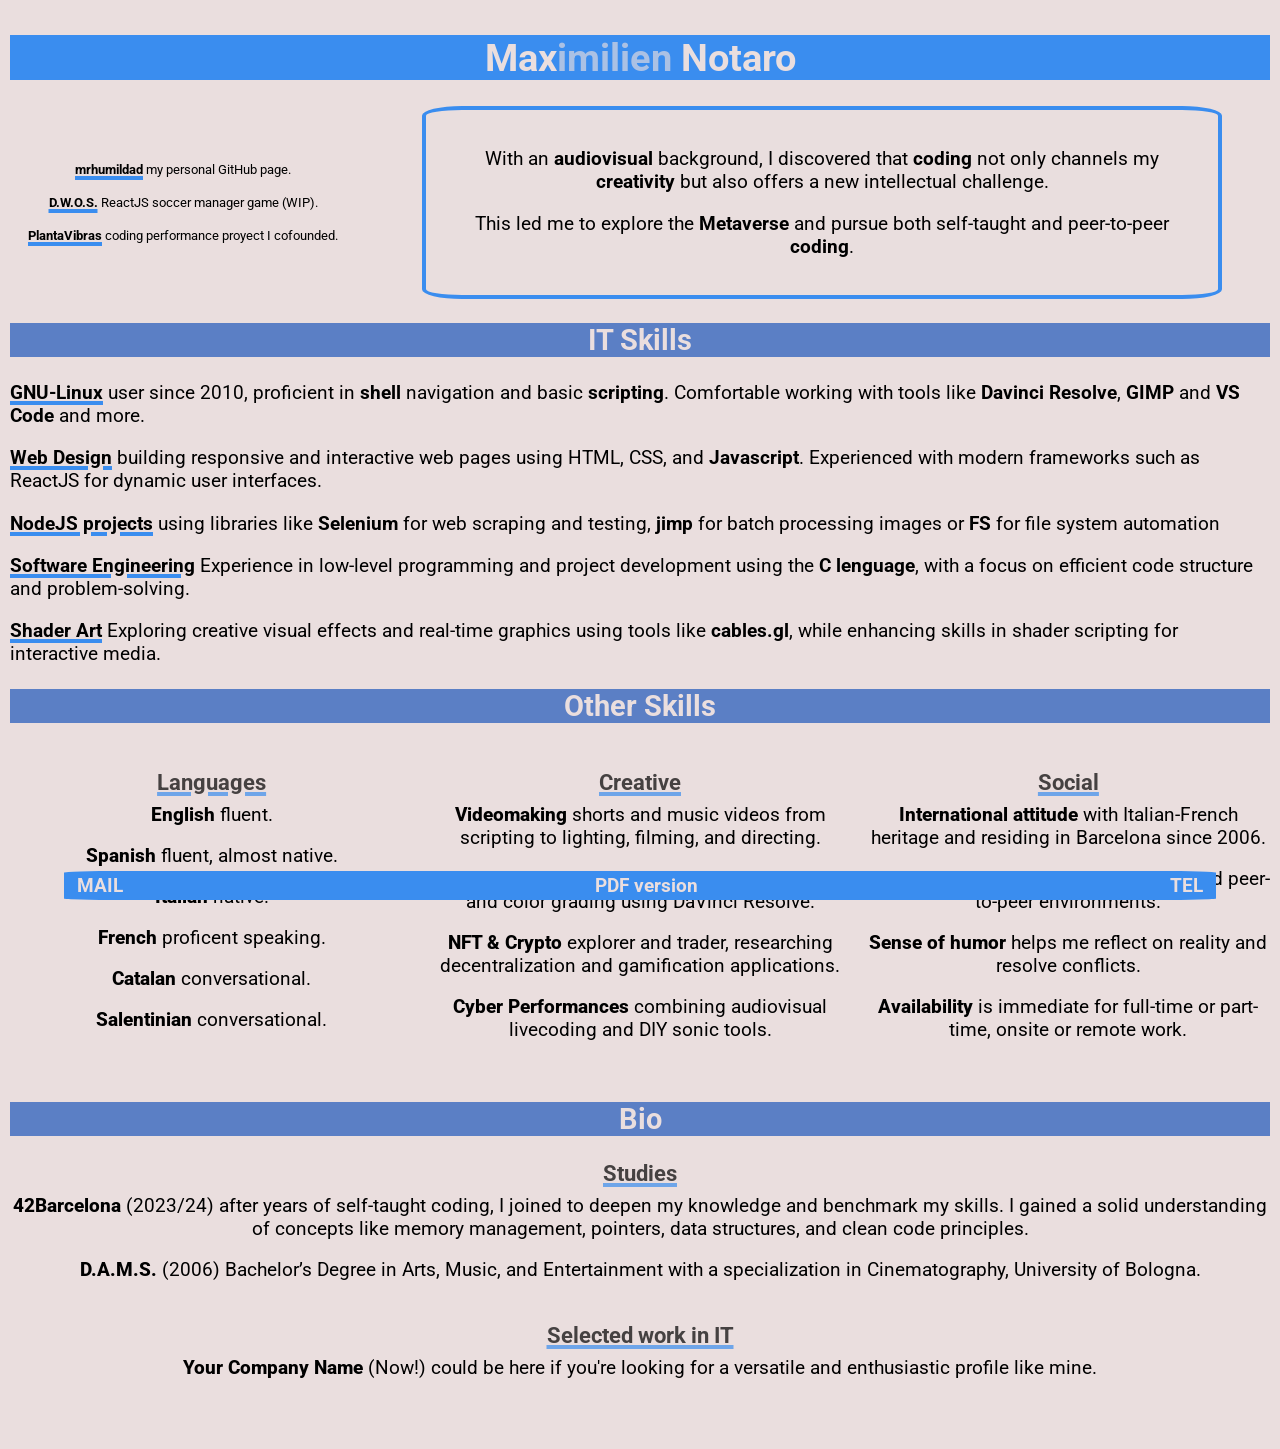
==== index.html @ 287575a3 "correcting errors" ====
<!DOCTYPE html>
<html lang="en">
<head>
    <meta charset="UTF-8">
    <meta http-equiv="X-UA-Compatible" content="IE=edge">
    <meta name="viewport" content="width=device-width, initial-scale=1.0">
    <meta name="author" content="mrhumildad">
    <meta http-equiv='cache-control' content='no-cache'> 
    <meta http-equiv='expires' content='0'> 
    <meta http-equiv='pragma' content='no-cache'>
    <link rel="preconnect" href="https://fonts.googleapis.com">
    <link rel="preconnect" href="https://fonts.gstatic.com" crossorigin>
    <link rel="stylesheet" href="styles.css">
    <!-- print style overrides -->
    <link rel="stylesheet" media="print" href="print.css" />
    <link href="https://fonts.googleapis.com/css2?family=Roboto:ital,wght@0,400;0,900;1,400&display=swap" rel="stylesheet">
    <title>Max Notaro's CV</title>
</head>
<body>
  <div id="header">
    <h1>Max<span id="imilien">imilien</span> Notaro</h1>
  </div>
  <div id="presentation">
		<div id="links">
        <div><a class="noprint skill-title" href="https://github.com/mrHumildad">mrhumildad</a><span class="print">https://github.com/mrHumildad</span><span> my personal GitHub page.</span></div>
        <div><a class="noprint skill-title" href="https://lalluvia.com/max/">D.W.O.S.</a><span class="print">https://lalluvia.com/max/</span><span> ReactJS soccer manager game (WIP).</span></div>
        <div><a class="noprint skill-title" href="https://www.plantavibras.com/">PlantaVibras</a><span class="print">https://www.plantavibras.com/</span> coding performance proyect I cofounded.</div>
		</div>
		<div id="presText">
			<p>With an <b>audiovisual</b> background, I discovered that <b>coding</b> not only channels my <b>creativity</b> but also offers a new intellectual challenge.</p>
			<p>This led me to explore the <b>Metaverse</b> and pursue both self-taught and peer-to-peer <b>coding</b>.</p>
		</div>
  </div>
  <h2>IT Skills</h2>

  <div id="tech-skills">
		<p class="skill-parr">
			<span class="skill-title"><b>GNU-Linux</b></span>
			<span class="skill-text"> user since 2010, proficient in <span class="accent">shell</span> navigation and basic <span class="accent">scripting</span>. Comfortable working with tools like <span class="accent">Davinci Resolve</span>, <span class="accent">GIMP</span> and <span class="accent">VS Code</span> and more.</span>
		</p>
		<p class="skill-parr">
			<span class="skill-title"><b>Web Design</b></span>
			<span class="skill-text"> building responsive and interactive web pages using HTML, CSS, and <span class="accent">Javascript</span>. Experienced with modern frameworks such as ReactJS for dynamic user interfaces.</span>
		</p>
		<p class="skill-parr">
			<span class="skill-title"><b>NodeJS projects</b></span>
			<span class="skill-text"> using libraries like <span class="accent">Selenium</span> for web scraping and testing, <span class="accent">jimp</span> for batch processing images or <span class="accent">FS</span> for file system automation</span>
		</p>
		<p class="skill-parr">
			<span class="skill-title"><b>Software Engineering</b></span>
			<span class="skill-text">Experience in low-level programming and project development using the <span class="accent">C lenguage</span>, with a focus on efficient code structure and problem-solving.</span>
		</p>
		<p class="skill-parr">
			<span class="skill-title"><b>Shader Art</b></span>
			<span class="skill-text">Exploring creative visual effects and real-time graphics using tools like <span class="accent">cables.gl</span>, while enhancing skills in shader scripting for interactive media.</span>
		</p>
  </div>
  <h2>Other Skills</h2>
  <div id="skills" class="flex">
    <div id="lang" class="flChild3">
      <h3>Languages</h3>
      <ul>
        <li><span class="other-skill-title">English</span> fluent.</li>
        <li><span class="other-skill-title">Spanish</span> fluent, almost native.</li>
        <li><span class="other-skill-title">Italian</span> native.</li>
        <li><span class="other-skill-title">French</span> proficent speaking.</li>
        <li><span class="other-skill-title">Catalan</span> conversational.</li>
        <li><span class="other-skill-title">Salentinian</span> conversational.</li>
      </ul>
    </div>
		<div id="creative" class="flChild3">
			<h3>Creative</h3>
			<ul>
				<li><span class="other-skill-title">Videomaking</span> shorts and music videos from scripting to lighting, filming, and directing.</li>
				<li><span class="other-skill-title">Video Post Production</span> editing, special effects, and color grading using DaVinci Resolve.</li>
				<li><span class="other-skill-title">NFT & Crypto</span> explorer and trader, researching decentralization and gamification applications.</li>
				<li><span class="other-skill-title">Cyber Performances</span> combining audiovisual livecoding and DIY sonic tools.</li>
			</ul>
		</div>
    <div id="social" class="flChild3">
    	<h3>Social</h3>
    	<ul>
				<li><span class="other-skill-title">International attitude</span> with Italian-French heritage and residing in Barcelona since 2006.</li>
				<li><span class="other-skill-title">Passionate learner</span> in both self-taught and peer-to-peer environments.</li>
				<li><span class="other-skill-title">Sense of humor</span> helps me reflect on reality and resolve conflicts.</li>
				<li><span class="other-skill-title">Availability</span> is immediate for full-time or part-time, onsite or remote work.</li>
			</ul>
    </div>   
  </div>
  <h2>Bio</h2>
  <div id="bio" >
    <div class="study">
      <h3>Studies</h3>
			<ul>
				<li><span class="other-skill-title">42Barcelona</span> (2023/24) after years of self-taught coding, I joined to deepen my knowledge and benchmark my skills. I gained a solid understanding of concepts like memory management, pointers, data structures, and clean code principles.</li>
				<li><span class="other-skill-title">D.A.M.S.</span> (2006) Bachelor’s Degree in Arts, Music, and Entertainment with a specialization in Cinematography, University of Bologna.</li>
			</ul>
    </div>
    <div class="work">
      <h3>Selected work in IT</h3>
      <ul>
				<li><span class="other-skill-title">Your Company Name</span> (Now!) could be here if you're looking for a versatile and enthusiastic profile like mine.</li>
			</ul>
    </div>
  </div>
  <br>
  <footer>
      <a href="mailto:nghizzah@gmail.com" id="mail">MAIL</a>
      <a id="pdf" href="#" onclick="window.print();return false;">PDF version</a>
      <a href="tel:+34667895921" id="tel">TEL</a>
  </footer>
  <script src="easterEggs.js"></script>   
</body>
</html>
---- styles.css ----
:root {
    --light: #87CEFA;
    --dark: #5B7FC5;
    --life: #3A8DEF;
    --white:#eadede;
    --grey: #eadedea3;
}
.print {
    display: none;
}
.accent {
    font-weight: 700;
}
body {  
    font-family: 'Roboto', sans-serif;
    margin: 0;
    padding: 10px;
    text-decoration: none;
    background-color: var(--white);
    text-align: center;
    margin-block-start: 0;
    margin-block-end: 0;
}
a {
    text-decoration: none;
    color: inherit;
}
a:hover {
    color: var(--life);
    transform: scale(110%);
}
ul {
    padding-inline-start: 0;
}
li {
    padding-bottom: 18px;
    list-style-type: none;
}
h1 {
    color: var(--white);
    background-color: var(--life);
    margin-top: 2%;
}
h2 {
    color: var(--white);
    background-color: var(--dark);
}
h3 {
    margin-bottom: 8px;
    text-decoration: underline;
    text-decoration-color: var(--life);
    text-decoration-thickness: 4px;
    opacity: 70%;
}
ul {
    margin-top: 5px;  
}
#imilien {
    color: var(--grey);
}
#presentation {
    margin: auto;
    
}
#links {
    display: flex;
    flex-direction: column;
    gap: 18px;
    padding : 18px;
    max-width: 30%;
    height: 100%;
    margin: auto;
    align-items: center;
    justify-content: center;
    align-content: center;
    font-size: 70%;
}

#tech-skills {
    text-align: left;
}

.other-skill-title {
    font-weight: 800;
}

.skill-title {
    text-decoration: underline;
    text-decoration-color: var(--life);
    text-decoration-thickness: 4px;
    font-weight: 700;
}
#presText {
    background-color: var(--grey);
    border: 4px solid var(--life);
    border-radius: 5%;
    padding : 18px;
    max-width: 60%;
    margin: auto;
}

#skills {
    margin: 0;
}
#mail, #tel, #pdf{
    color: var(--white);
    font-weight: bold;
    padding: 3px 13px 3px 13px;
}
footer {
    width: 90%;
    background-color: var(--life);
    bottom: 0;
    left: 50%;
    position: fixed;
    display: flex;
    justify-content: space-between;
    transform: translate(-50%, -0%);
    border-radius: 5%; 
}


@media only screen and (min-width: 700px) {
    body {
        font-size: 120%;
    }
    .flex {
        display: flex;
        justify-content: space-between;
    }
    .flChild3 {
        width: 32%;
    }
    #presentation {
        display: flex;
        align-items: center;
        gap: 18px;
    }
    #links {
        margin: 0;
    }
}
---- print.css ----
:root {
    --white : #ffffff;
}
.noprint {
    display: none;
}
.print {
    display: inline;
}
@page { size: auto;  margin: 5mm; }
body {
    font-size: 92%;
    border: 0;
    }
.flex {
        display: flex;
        justify-content: space-between;
    }
    .flChild3 {
        width: 32%;
    }
    #portrait {
        margin: auto;
}
h1, h2 {
    margin-top: 0.2%;
    margin-bottom: 0.2%;
    background-color: var(--white);
    color: var(--dark);
}
footer {
    display: none;
}
li {
    padding-bottom: 5px;
}
#presText {
    border: 0;
}
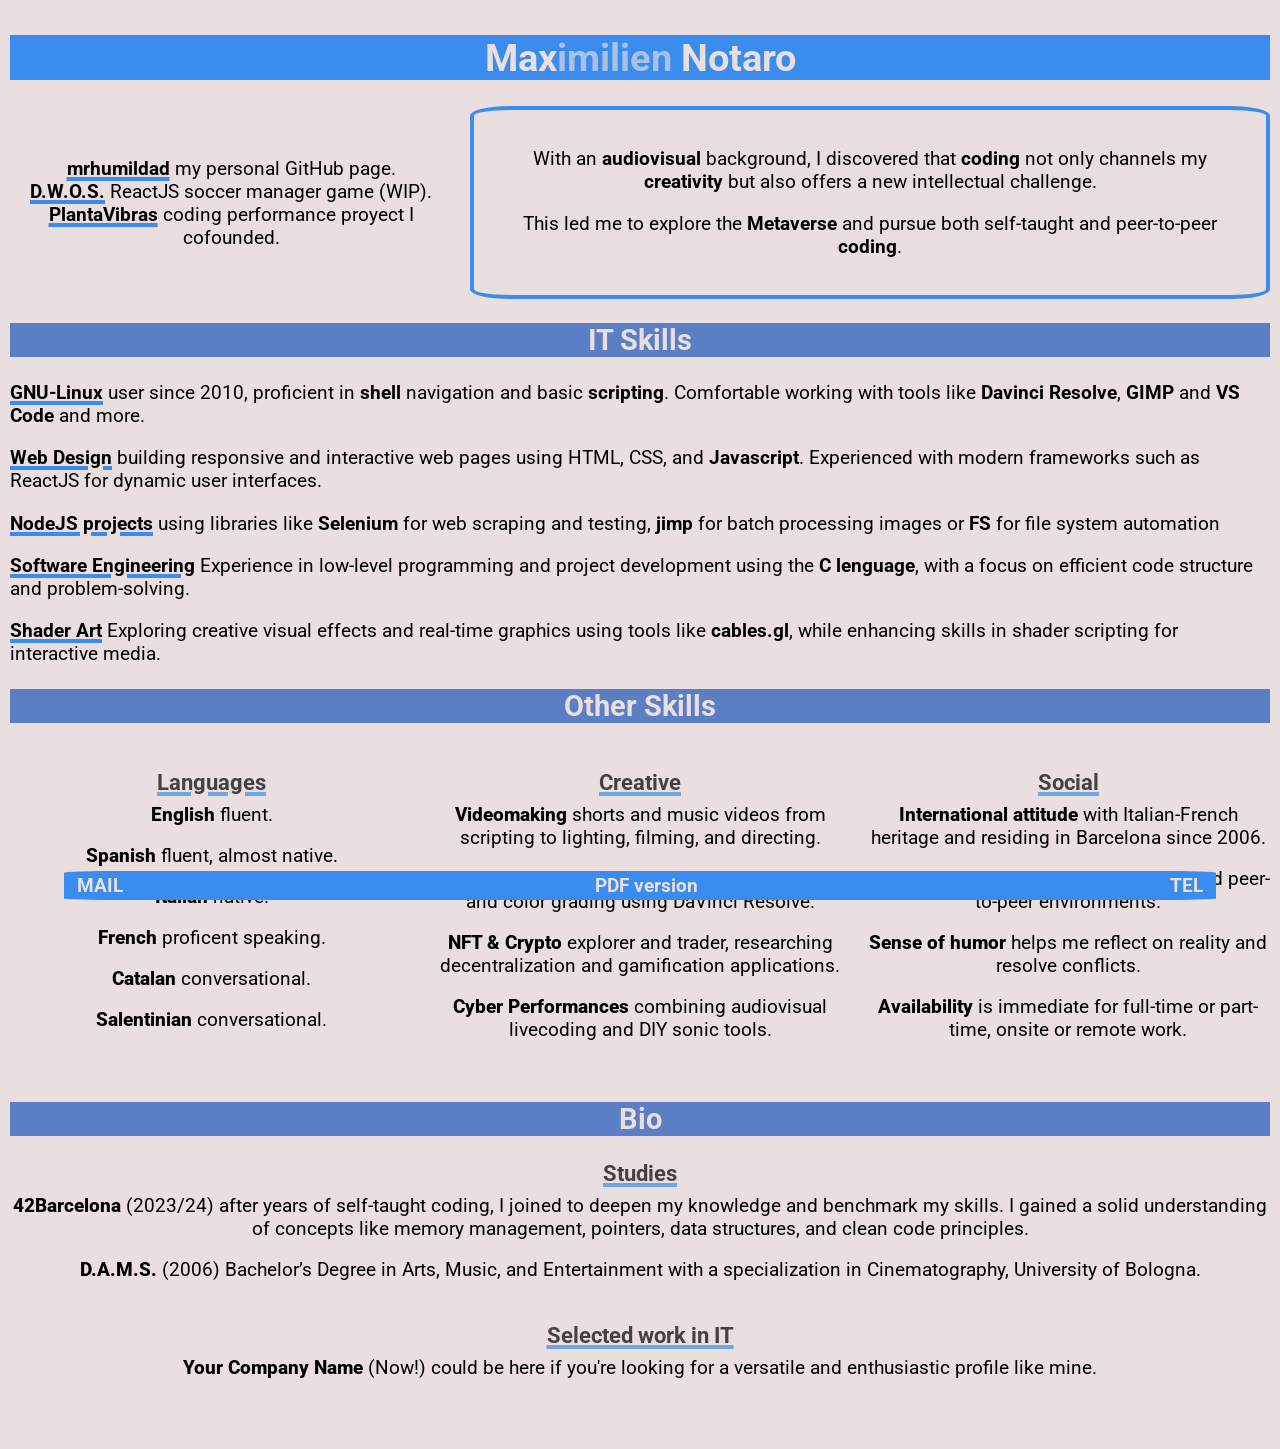
==== commit 597ac951: "added caesar.html" ====
--- a/index.html
+++ b/index.html
@@ -21,10 +21,10 @@
     <h1>Max<span id="imilien">imilien</span> Notaro</h1>
   </div>
   <div id="presentation">
-		<div id="links">
-        <div><a class="noprint skill-title" href="https://github.com/mrHumildad">mrhumildad</a><span class="print">https://github.com/mrHumildad</span><span> my personal GitHub page.</span></div>
-        <div><a class="noprint skill-title" href="https://lalluvia.com/max/">D.W.O.S.</a><span class="print">https://lalluvia.com/max/</span><span> ReactJS soccer manager game (WIP).</span></div>
-        <div><a class="noprint skill-title" href="https://www.plantavibras.com/">PlantaVibras</a><span class="print">https://www.plantavibras.com/</span> coding performance proyect I cofounded.</div>
+		<div id="links noprint">
+        <div><a class="noprint skill-title" href="https://github.com/mrHumildad">mrhumildad</a><span class="print">https://github.com/mrHumildad</span><span class='noprint'> my personal GitHub page.</span></div>
+        <div><a class="noprint skill-title" href="https://lalluvia.com/max/">D.W.O.S.</a><span class="print">https://lalluvia.com/max/</span><span class='noprint' > ReactJS soccer manager game (WIP).</span></div>
+        <div><a class="noprint skill-title" href="https://www.plantavibras.com/">PlantaVibras</a><span class="print">https://www.plantavibras.com/</span class='noprint' > coding performance proyect I cofounded.</div>
 		</div>
 		<div id="presText">
 			<p>With an <b>audiovisual</b> background, I discovered that <b>coding</b> not only channels my <b>creativity</b> but also offers a new intellectual challenge.</p>
@@ -99,7 +99,7 @@
     <div class="work">
       <h3>Selected work in IT</h3>
       <ul>
-				<li><span class="other-skill-title">Your Company Name</span> (Now!) could be here if you're looking for a versatile and enthusiastic profile like mine.</li>
+				<li><span id='your-company' class="other-skill-title">Your Company Name</span> (Now!) could be here if you're looking for a versatile and enthusiastic profile like mine.</li>
 			</ul>
     </div>
   </div>
--- a/styles.css
+++ b/styles.css
@@ -135,7 +135,7 @@
         display: flex;
         align-items: center;
         gap: 18px;
-    }
+     }
     #links {
         margin: 0;
     }
--- a/print.css
+++ b/print.css
@@ -7,9 +7,10 @@
 .print {
     display: inline;
 }
+
 @page { size: auto;  margin: 5mm; }
 body {
-    font-size: 92%;
+    font-size: 12px;
     border: 0;
     }
 .flex {
@@ -28,7 +29,12 @@
     background-color: var(--white);
     color: var(--dark);
 }
-footer {
+#presentation {
+    display: flex;
+    align-items: center;
+    gap: 18px;
+}
+footer, #links{
     display: none;
 }
 li {
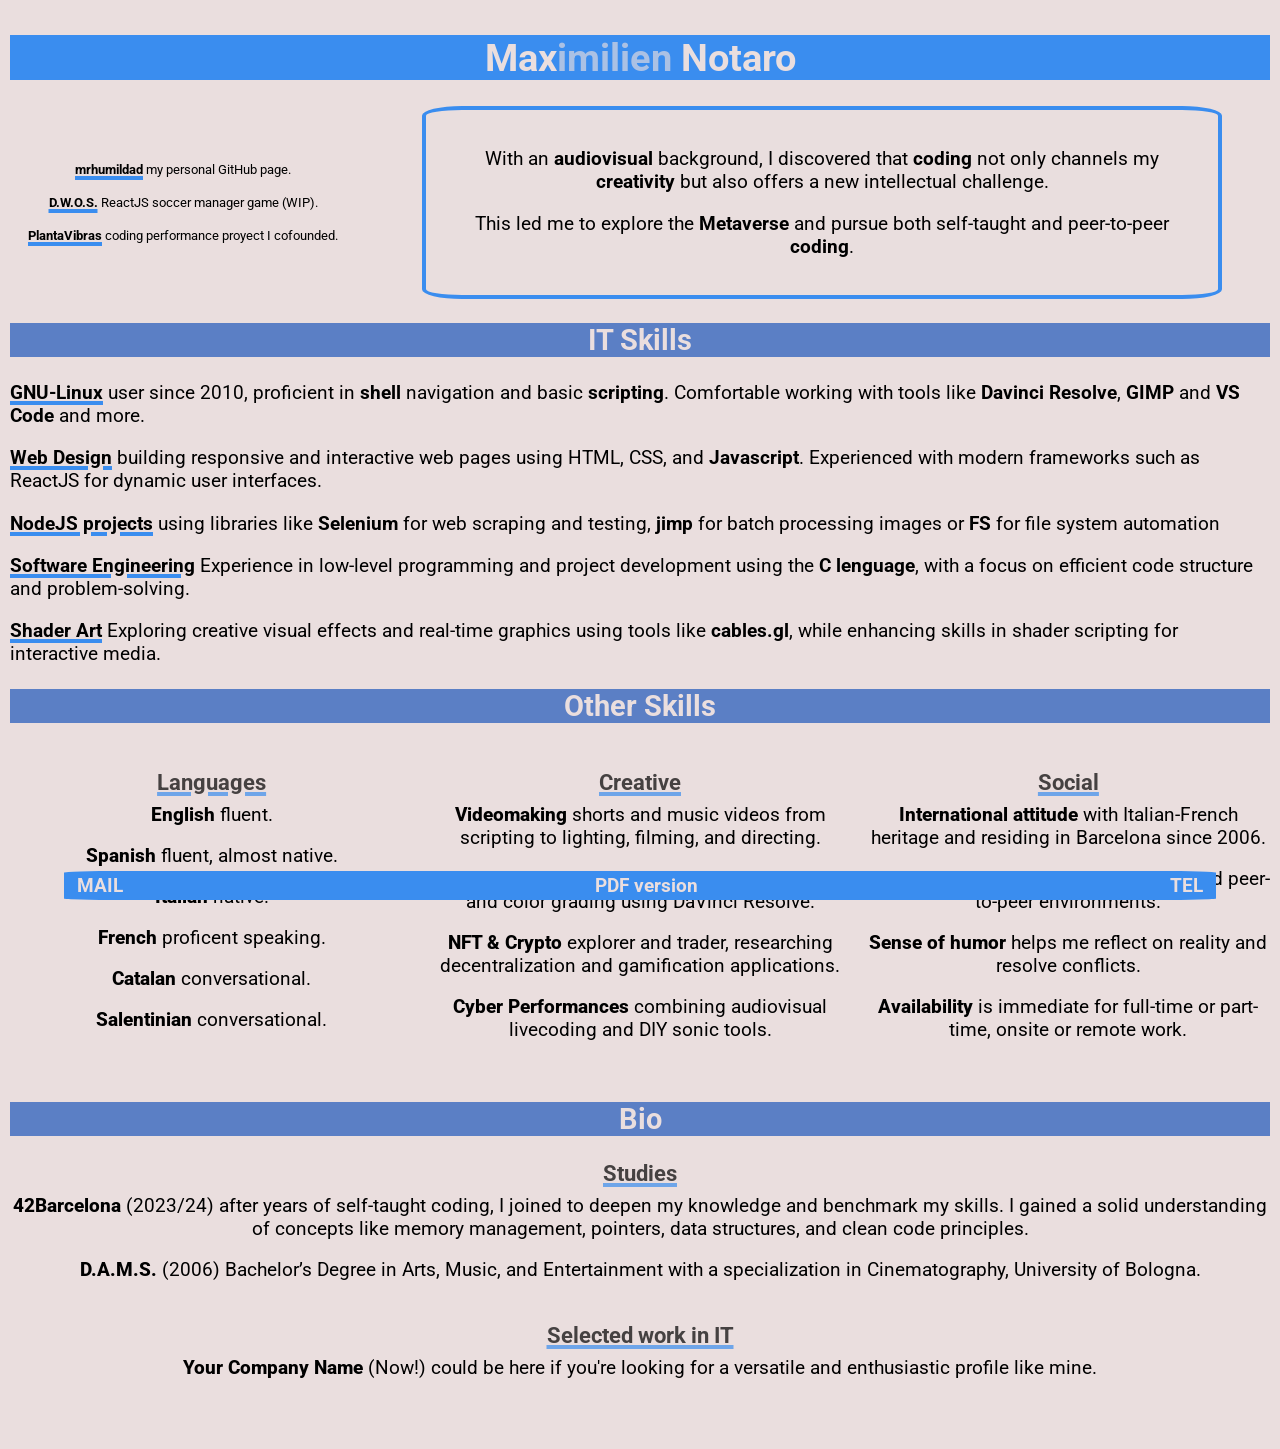
==== commit 76d572d7: "pulishind pdf version" ====
--- a/index.html
+++ b/index.html
@@ -21,10 +21,21 @@
     <h1>Max<span id="imilien">imilien</span> Notaro</h1>
   </div>
   <div id="presentation">
-		<div id="links noprint">
-        <div><a class="noprint skill-title" href="https://github.com/mrHumildad">mrhumildad</a><span class="print">https://github.com/mrHumildad</span><span class='noprint'> my personal GitHub page.</span></div>
-        <div><a class="noprint skill-title" href="https://lalluvia.com/max/">D.W.O.S.</a><span class="print">https://lalluvia.com/max/</span><span class='noprint' > ReactJS soccer manager game (WIP).</span></div>
-        <div><a class="noprint skill-title" href="https://www.plantavibras.com/">PlantaVibras</a><span class="print">https://www.plantavibras.com/</span class='noprint' > coding performance proyect I cofounded.</div>
+		<div id="links" class="">
+        <div>
+					<a class="noprint skill-title" href="https://github.com/mrHumildad">mrhumildad</a>
+					<span class="print skill-title">https://github.com/mrHumildad   </span>
+					<span > my personal GitHub page.</span>
+				</div>
+        <div>
+					<a class="noprint skill-title" href="https://lalluvia.com/max/">D.W.O.S.</a>
+					<span class="print skill-title">https://lalluvia.com/max/   </span>
+					<span > ReactJS soccer manager game (WIP).</span></div>
+        <div>
+					<a class="noprint skill-title" href="https://www.plantavibras.com/">PlantaVibras</a>
+					<span class="print skill-title">https://www.plantavibras.com/   </span>
+					<span >coding performance proyect I cofounded.</span>
+				</div>
 		</div>
 		<div id="presText">
 			<p>With an <b>audiovisual</b> background, I discovered that <b>coding</b> not only channels my <b>creativity</b> but also offers a new intellectual challenge.</p>
--- a/styles.css
+++ b/styles.css
@@ -60,14 +60,16 @@
 }
 #presentation {
     margin: auto;
-    
+    display: flex;
+    flex-direction: column-reverse; 
 }
 #links {
     display: flex;
     flex-direction: column;
     gap: 18px;
     padding : 18px;
-    max-width: 30%;
+
+    max-width: 60%;
     height: 100%;
     margin: auto;
     align-items: center;
@@ -132,11 +134,13 @@
         width: 32%;
     }
     #presentation {
-        display: flex;
+        flex-direction: row;
         align-items: center;
         gap: 18px;
      }
     #links {
         margin: 0;
+        max-width: 60%;
+        padding: 18px;
     }
 }
--- a/print.css
+++ b/print.css
@@ -20,9 +20,7 @@
     .flChild3 {
         width: 32%;
     }
-    #portrait {
-        margin: auto;
-}
+    
 h1, h2 {
     margin-top: 0.2%;
     margin-bottom: 0.2%;
@@ -31,10 +29,11 @@
 }
 #presentation {
     display: flex;
+    flex-direction: column;
     align-items: center;
     gap: 18px;
 }
-footer, #links{
+footer{
     display: none;
 }
 li {
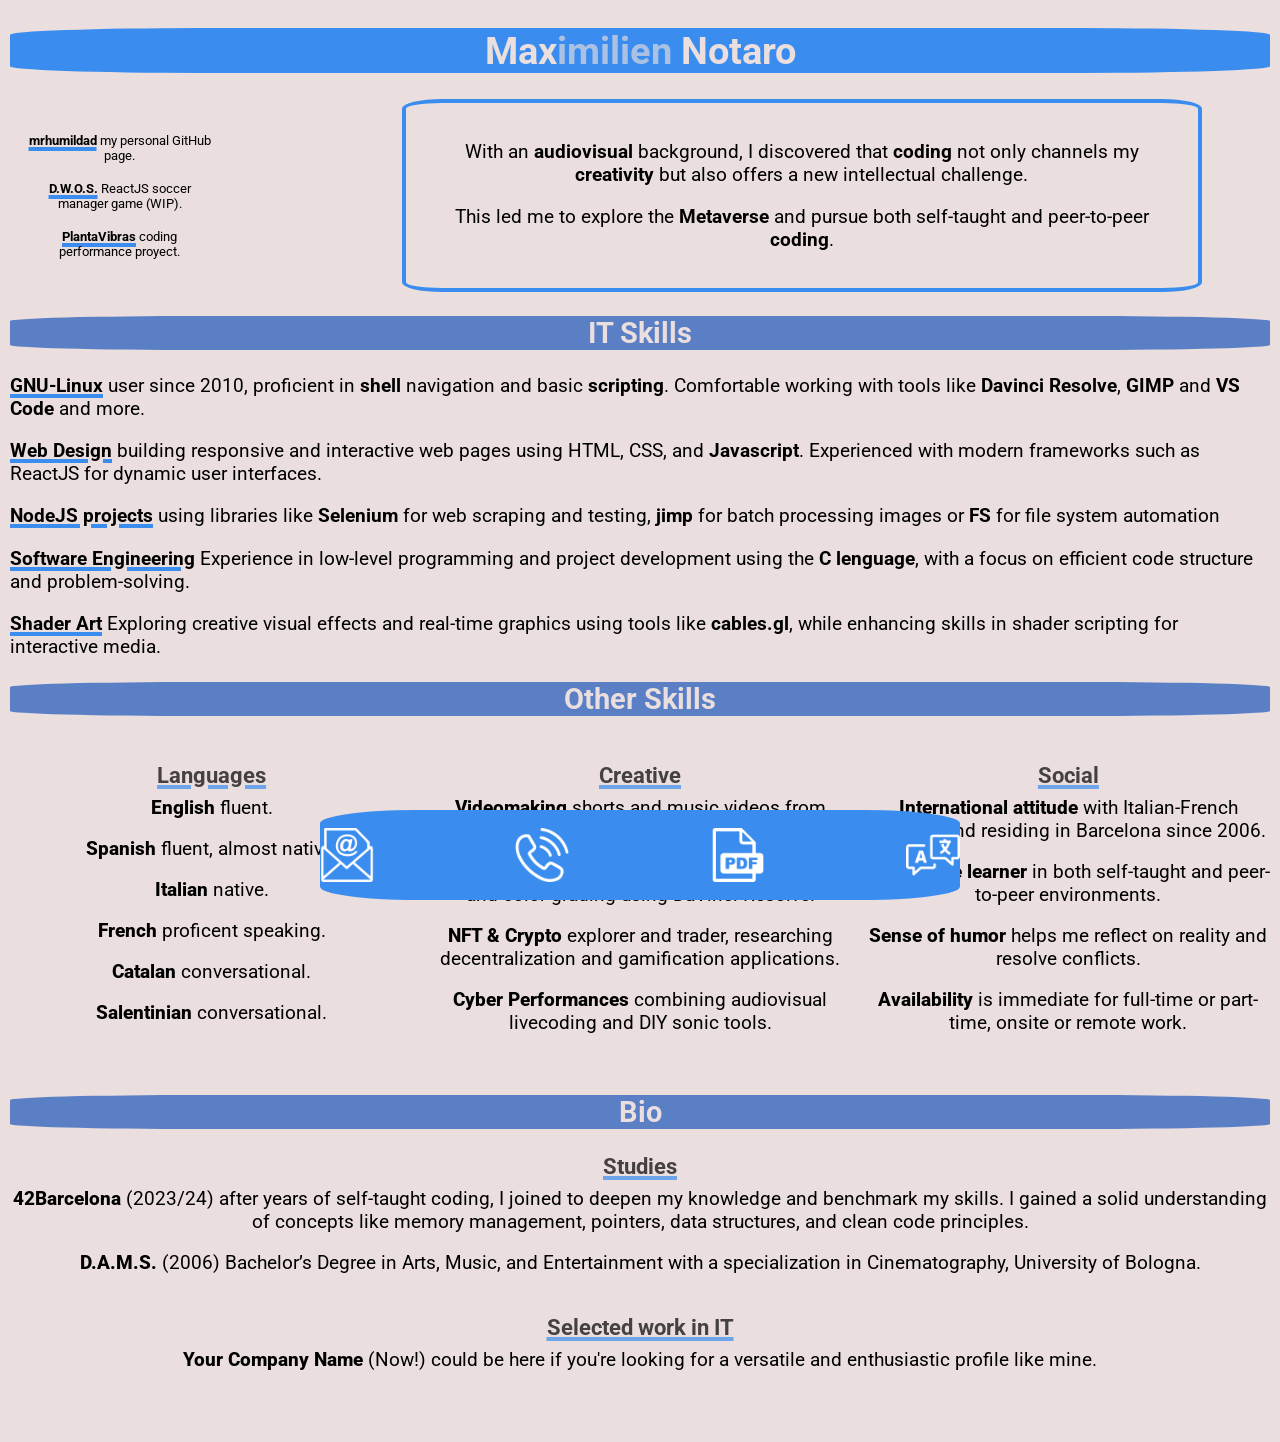
==== commit 1c6df017: "implementing icons and multilanguage" ====
--- a/index.html
+++ b/index.html
@@ -8,6 +8,13 @@
     <meta http-equiv='cache-control' content='no-cache'> 
     <meta http-equiv='expires' content='0'> 
     <meta http-equiv='pragma' content='no-cache'>
+		<link rel="apple-touch-icon" sizes="180x180" href="img/apple-touch-icon.png">
+		<link rel="icon" type="image/png" sizes="32x32" href="img/favicon-32x32.png">
+		<link rel="icon" type="image/png" sizes="16x16" href="img/favicon-16x16.png">
+		<link rel="manifest" href="img/site.webmanifest">
+		<link rel="mask-icon" href="img/safari-pinned-tab.svg" color="#5bbad5">
+		<meta name="msapplication-TileColor" content="#da532c">
+		<meta name="theme-color" content="#ffffff">
     <link rel="preconnect" href="https://fonts.googleapis.com">
     <link rel="preconnect" href="https://fonts.gstatic.com" crossorigin>
     <link rel="stylesheet" href="styles.css">
@@ -17,11 +24,24 @@
     <title>Max Notaro's CV</title>
 </head>
 <body>
+	
   <div id="header">
     <h1>Max<span id="imilien">imilien</span> Notaro</h1>
   </div>
   <div id="presentation">
-		<div id="links" class="">
+		<div id="linksQR">
+			<div id="QR-cont" class="print">
+				<img id="QR-img" src="/img/qr-code.png" alt="go to responsive C.V.">
+			</div>
+			<div id="links" class="">
+				<div class="print">
+					<span class="skill-title">TEL.:   </span>
+					<span > +34 667 895 921</span>
+				</div>
+				<div class="print">
+					<span class="skill-title">MAIL:   </span>
+					<span > nghizzah@gmail.com</span>
+				</div>
         <div>
 					<a class="noprint skill-title" href="https://github.com/mrHumildad">mrhumildad</a>
 					<span class="print skill-title">https://github.com/mrHumildad   </span>
@@ -30,12 +50,14 @@
         <div>
 					<a class="noprint skill-title" href="https://lalluvia.com/max/">D.W.O.S.</a>
 					<span class="print skill-title">https://lalluvia.com/max/   </span>
-					<span > ReactJS soccer manager game (WIP).</span></div>
-        <div>
-					<a class="noprint skill-title" href="https://www.plantavibras.com/">PlantaVibras</a>
-					<span class="print skill-title">https://www.plantavibras.com/   </span>
-					<span >coding performance proyect I cofounded.</span>
+					<span > ReactJS soccer manager game (WIP).</span>
 				</div>
+				<div>
+						<a class="noprint skill-title" href="https://www.plantavibras.com/">PlantaVibras</a>
+						<span class="print skill-title">https://www.plantavibras.com/   </span>
+						<span >coding performance proyect.</span>
+				</div>
+			</div>
 		</div>
 		<div id="presText">
 			<p>With an <b>audiovisual</b> background, I discovered that <b>coding</b> not only channels my <b>creativity</b> but also offers a new intellectual challenge.</p>
@@ -43,7 +65,6 @@
 		</div>
   </div>
   <h2>IT Skills</h2>
-
   <div id="tech-skills">
 		<p class="skill-parr">
 			<span class="skill-title"><b>GNU-Linux</b></span>
@@ -116,9 +137,18 @@
   </div>
   <br>
   <footer>
-      <a href="mailto:nghizzah@gmail.com" id="mail">MAIL</a>
-      <a id="pdf" href="#" onclick="window.print();return false;">PDF version</a>
-      <a href="tel:+34667895921" id="tel">TEL</a>
+		<a href="mailto:nghizzah@gmail.com" id="mail">
+			<img src="/img/email-symbol-icon.webp" alt="mail">
+		</a>
+    <a href="tel:+34667895921" id="tel">
+			<img src="/img/ringing-phone-outline-icon.webp" alt="phone">
+		</a>
+    <a id="pdf" href="#" onclick="window.print();return false;">
+			<img src="/img/pdf-files-icon.webp" alt="pdf">
+		</a>
+		<a id="traducer" href="/index_ES.html">
+			<img class="footIcon" src="/img/language-icon.webp" alt="traduce">
+		</a>
   </footer>
   <script src="easterEggs.js"></script>   
 </body>
--- a/styles.css
+++ b/styles.css
@@ -39,12 +39,15 @@
 h1 {
     color: var(--white);
     background-color: var(--life);
-    margin-top: 2%;
+    margin-top: 2vh;
+    border-radius: 15%; 
 }
 h2 {
     color: var(--white);
     background-color: var(--dark);
+    border-radius: 15%; 
 }
+
 h3 {
     margin-bottom: 8px;
     text-decoration: underline;
@@ -93,7 +96,6 @@
     font-weight: 700;
 }
 #presText {
-    background-color: var(--grey);
     border: 4px solid var(--life);
     border-radius: 5%;
     padding : 18px;
@@ -104,22 +106,39 @@
 #skills {
     margin: 0;
 }
-#mail, #tel, #pdf{
+/* #mail, #tel, #pdf, #traducer{
     color: var(--white);
     font-weight: bold;
-    padding: 3px 13px 3px 13px;
-}
+    height: 8vh;
+
+} */
 footer {
-    width: 90%;
+    width: 80%;
+    height: 10vh;
     background-color: var(--life);
     bottom: 0;
     left: 50%;
     position: fixed;
     display: flex;
-    justify-content: space-between;
+    justify-content: space-around;
+    align-items: center;
     transform: translate(-50%, -0%);
     border-radius: 5%; 
 }
+footer img {
+    height: 6vh; /* Adjust the height as needed */
+    width: auto; /* Maintain aspect ratio */
+    display: block;
+}
+
+#mail, #tel, #pdf, #traducer {
+    color: var(--white);
+    font-weight: bold;
+    display: flex; /* Make anchor tags flex containers */
+    align-items: center; /* Center images vertically in anchor tags */
+}
+
+
 
 
 @media only screen and (min-width: 700px) {
@@ -137,7 +156,19 @@
         flex-direction: row;
         align-items: center;
         gap: 18px;
-     }
+    }
+    footer {
+        width: 50%;
+        background-color: var(--life);
+        bottom: 0;
+        left: 50%;
+        position: fixed;
+        display: flex;
+        justify-content: space-between;
+        transform: scale(120%);
+        transform: translate(-50%, -0%);
+        border-radius: 15%; 
+    }
     #links {
         margin: 0;
         max-width: 60%;
--- a/print.css
+++ b/print.css
@@ -1,11 +1,35 @@
 :root {
     --white : #ffffff;
+    --black: #000000;
+}
+h1, h2 {
+    color: var(--black);
+    background-color: var(--white);
+}
+.skill-title, h3 {
+    text-decoration-color: var(--black);
+    text-decoration-thickness: 2px;
 }
 .noprint {
     display: none;
 }
+#imilien {
+    color: var(--black);
+    opacity: 50%;
+}
+
+
 .print {
     display: inline;
+}
+#linksQR {
+    display: flex;
+}
+#links {
+   align-items: baseline; 
+}
+#QR-img {
+    width: 4cm;
 }
 
 @page { size: auto;  margin: 5mm; }
@@ -14,22 +38,20 @@
     border: 0;
     }
 .flex {
-        display: flex;
-        justify-content: space-between;
-    }
-    .flChild3 {
-        width: 32%;
-    }
+    display: flex;
+    justify-content: space-between;
+}
+.flChild3 {
+    width: 32%;
+}
     
 h1, h2 {
     margin-top: 0.2%;
     margin-bottom: 0.2%;
-    background-color: var(--white);
-    color: var(--dark);
 }
 #presentation {
     display: flex;
-    flex-direction: column;
+    flex-direction: column-reverse;
     align-items: center;
     gap: 18px;
 }
@@ -40,5 +62,6 @@
     padding-bottom: 5px;
 }
 #presText {
-    border: 0;
+    border: 3px;
+    width: 80%s;
 }
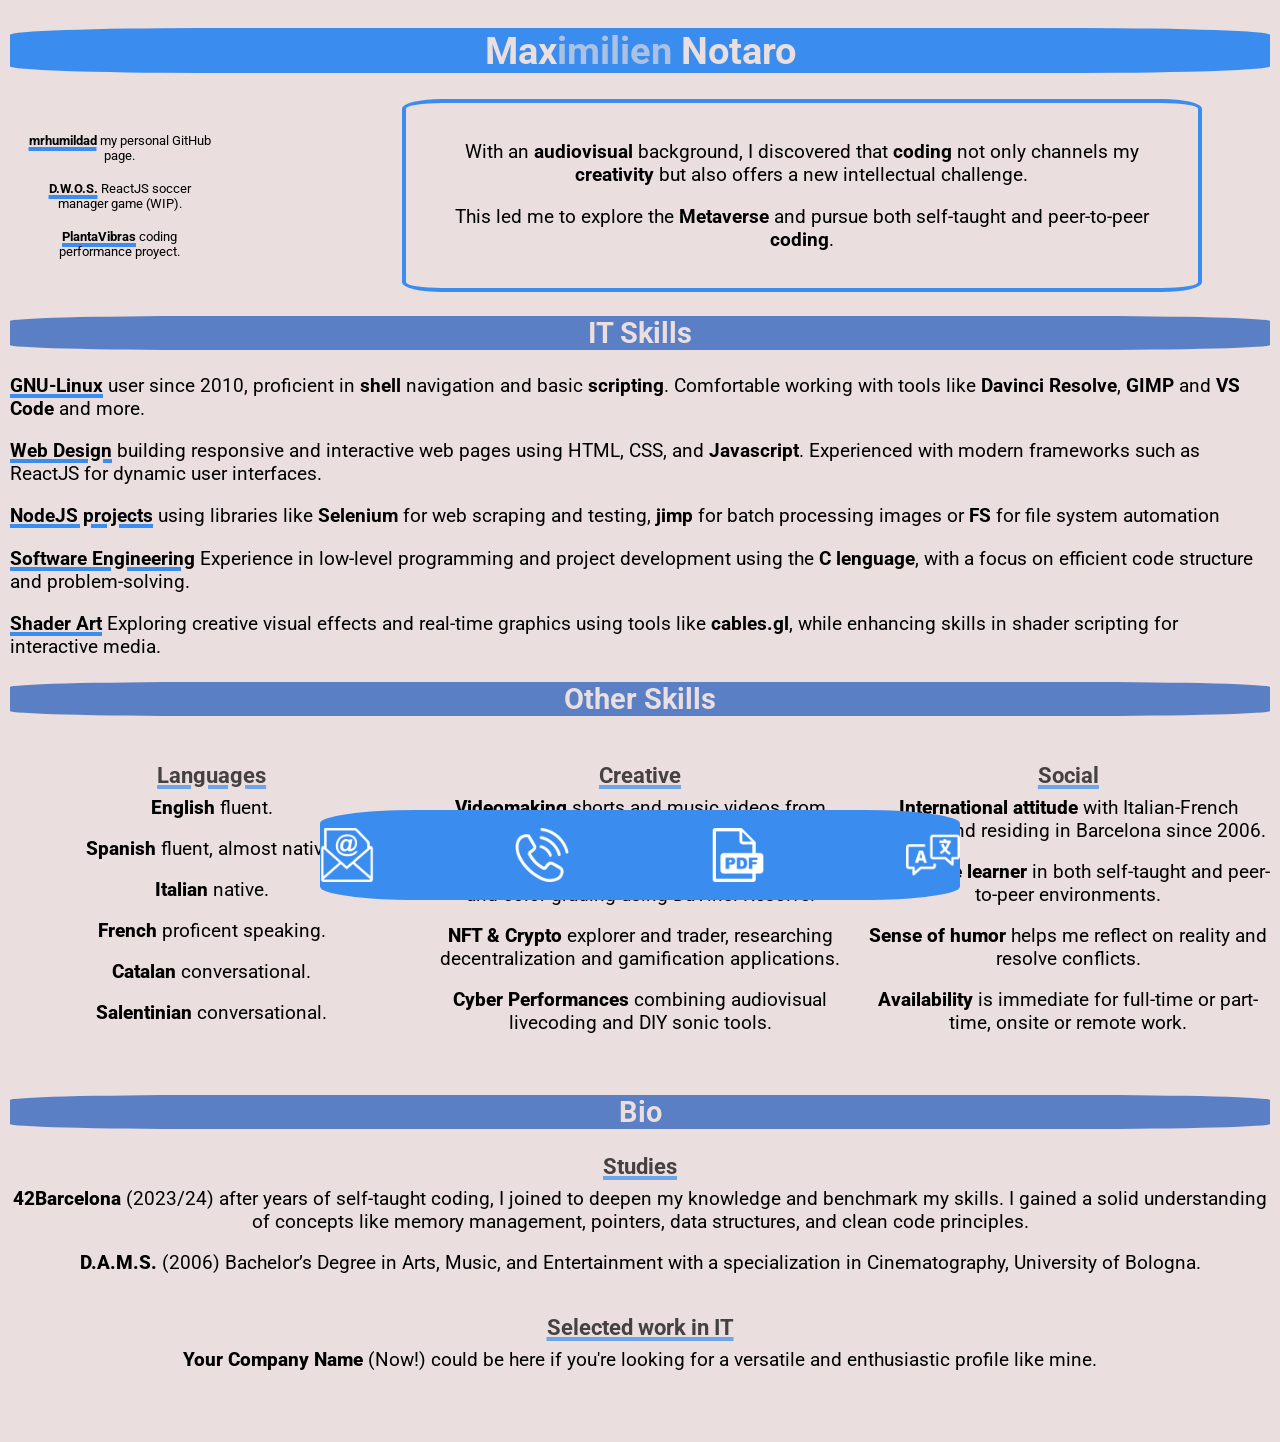
==== commit 1b04cbca: "content fixes" ====
--- a/index.html
+++ b/index.html
@@ -120,7 +120,7 @@
     </div>   
   </div>
   <h2>Bio</h2>
-  <div id="bio" >
+  <div id="bio" > 
     <div class="study">
       <h3>Studies</h3>
 			<ul>
--- a/styles.css
+++ b/styles.css
@@ -123,7 +123,20 @@
     justify-content: space-around;
     align-items: center;
     transform: translate(-50%, -0%);
-    border-radius: 5%; 
+    border-radius: 20% 20% 0 0;
+    opacity: 0;
+    animation: slideUp 2s forwards; /* Animation with duration */
+    animation-delay: 2s;
+}
+@keyframes slideUp {
+    from {
+        transform: translate(-50%, 100%); /* Start off-screen */
+        opacity: 0; /* Start as invisible */
+    }
+    to {
+        transform: translate(-50%, 0); /* End at its normal position */
+        opacity: 1; /* Make it visible */
+    }
 }
 footer img {
     height: 6vh; /* Adjust the height as needed */
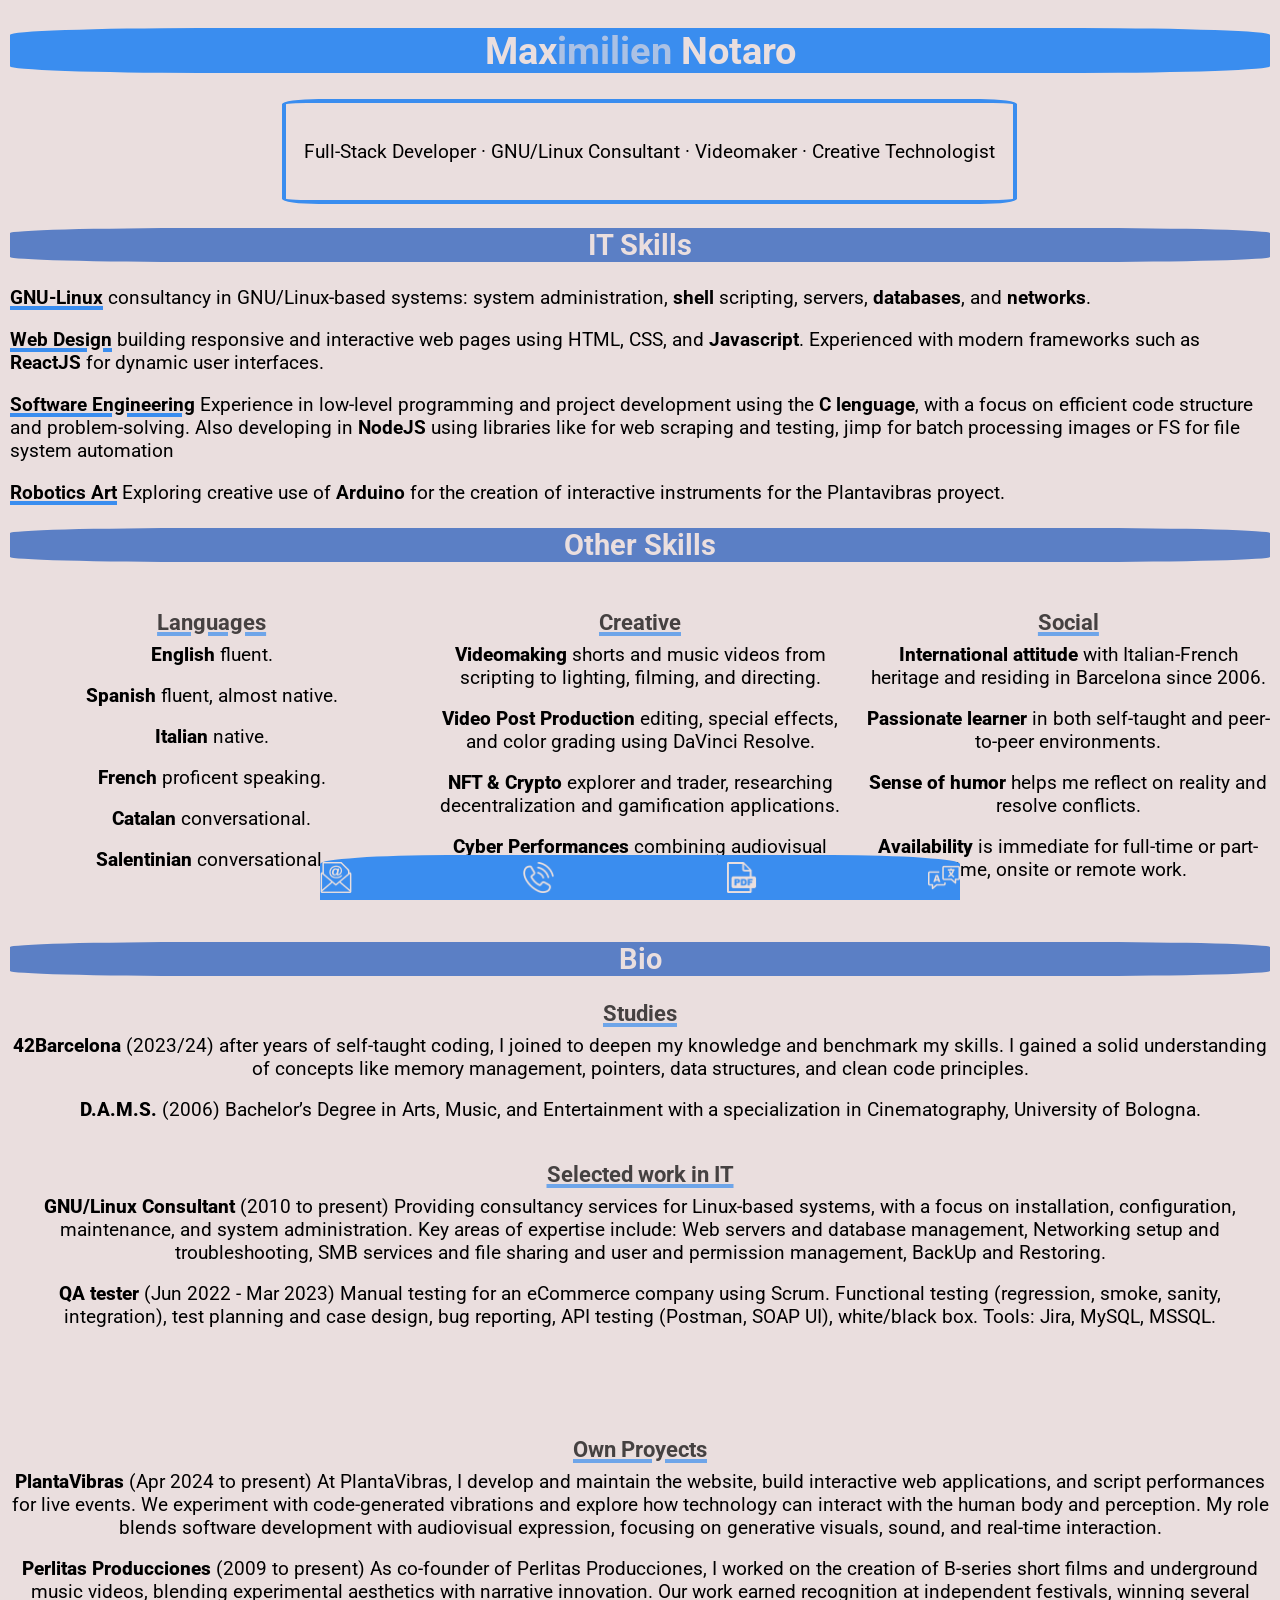
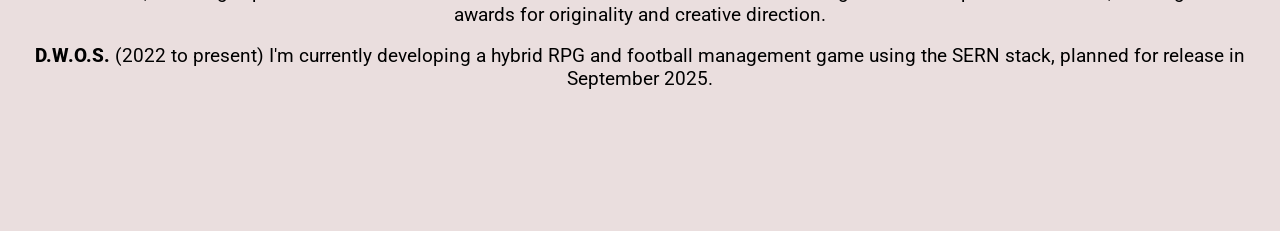
==== commit 829d2992: "adding project section" ====
--- a/index.html
+++ b/index.html
@@ -31,16 +31,16 @@
   <div id="presentation">
 		<div id="linksQR">
 			<div id="QR-cont" class="print">
-				<img id="QR-img" src="/img/qr-code.png" alt="go to responsive C.V.">
+				<img id="QR-img" src="./img/qr-code.png" alt="go to responsive C.V.">
 			</div>
-			<div id="links" class="">
+<!-- 			<div id="links" class="">
 				<div class="print">
 					<span class="skill-title">TEL.:   </span>
 					<span > +34 667 895 921</span>
 				</div>
 				<div class="print">
 					<span class="skill-title">MAIL:   </span>
-					<span > nghizzah@gmail.com</span>
+					<span > notaromaximilien@gmail.com</span>
 				</div>
         <div>
 					<a class="noprint skill-title" href="https://github.com/mrHumildad">mrhumildad</a>
@@ -57,34 +57,33 @@
 						<span class="print skill-title">https://www.plantavibras.com/   </span>
 						<span >coding performance proyect.</span>
 				</div>
-			</div>
+			</div> -->
 		</div>
 		<div id="presText">
-			<p>With an <b>audiovisual</b> background, I discovered that <b>coding</b> not only channels my <b>creativity</b> but also offers a new intellectual challenge.</p>
-			<p>This led me to explore the <b>Metaverse</b> and pursue both self-taught and peer-to-peer <b>coding</b>.</p>
+      <p id="headline">Full-Stack Developer · GNU/Linux Consultant · Videomaker · Creative Technologist</p>
+    </p>
+			<!-- <p>With an <b>audiovisual</b> background, I discovered that <b>coding</b> not only channels my <b>creativity</b> but also offers a new intellectual challenge.</p>
+			<p>This led me to explore the <b>Metaverse</b> and pursue both self-taught and peer-to-peer <b>coding</b>.</p> -->
 		</div>
   </div>
   <h2>IT Skills</h2>
   <div id="tech-skills">
 		<p class="skill-parr">
 			<span class="skill-title"><b>GNU-Linux</b></span>
-			<span class="skill-text"> user since 2010, proficient in <span class="accent">shell</span> navigation and basic <span class="accent">scripting</span>. Comfortable working with tools like <span class="accent">Davinci Resolve</span>, <span class="accent">GIMP</span> and <span class="accent">VS Code</span> and more.</span>
+<!-- 			<span class="skill-text"> user since 2010, proficient in <span class="accent">shell</span> navigation and basic <span class="accent">scripting</span>. Comfortable working with tools like <span class="accent">Davinci Resolve</span>, <span class="accent">GIMP</span> and <span class="accent">VS Code</span> and more.</span>-->
+      <span class="skill-text"> consultancy in GNU/Linux-based systems: system administration, <span class="accent">shell</span> scripting, servers, <span class="accent">databases</span>, and <span class="accent">networks</span>.</span>
 		</p>
 		<p class="skill-parr">
 			<span class="skill-title"><b>Web Design</b></span>
-			<span class="skill-text"> building responsive and interactive web pages using HTML, CSS, and <span class="accent">Javascript</span>. Experienced with modern frameworks such as ReactJS for dynamic user interfaces.</span>
-		</p>
-		<p class="skill-parr">
-			<span class="skill-title"><b>NodeJS projects</b></span>
-			<span class="skill-text"> using libraries like <span class="accent">Selenium</span> for web scraping and testing, <span class="accent">jimp</span> for batch processing images or <span class="accent">FS</span> for file system automation</span>
+			<span class="skill-text"> building responsive and interactive web pages using HTML, CSS, and <span class="accent">Javascript</span>. Experienced with modern frameworks such as <span class="accent">ReactJS</span> for dynamic user interfaces.</span>
 		</p>
 		<p class="skill-parr">
 			<span class="skill-title"><b>Software Engineering</b></span>
-			<span class="skill-text">Experience in low-level programming and project development using the <span class="accent">C lenguage</span>, with a focus on efficient code structure and problem-solving.</span>
+			<span class="skill-text">Experience in low-level programming and project development using the <span class="accent">C lenguage</span>, with a focus on efficient code structure and problem-solving. Also developing in  <span class="accent">NodeJS</span> using libraries like for web scraping and testing, jimp for batch processing images or FS for file system automation</span>
 		</p>
 		<p class="skill-parr">
-			<span class="skill-title"><b>Shader Art</b></span>
-			<span class="skill-text">Exploring creative visual effects and real-time graphics using tools like <span class="accent">cables.gl</span>, while enhancing skills in shader scripting for interactive media.</span>
+			<span class="skill-title"><b>Robotics Art</b></span>
+			<span class="skill-text">Exploring creative use of <span class="accent">Arduino</span> for the creation of interactive instruments for the Plantavibras proyect.</span>
 		</p>
   </div>
   <h2>Other Skills</h2>
@@ -131,23 +130,32 @@
     <div class="work">
       <h3>Selected work in IT</h3>
       <ul>
-				<li><span id='your-company' class="other-skill-title">Your Company Name</span> (Now!) could be here if you're looking for a versatile and enthusiastic profile like mine.</li>
+				<li><span class="other-skill-title">GNU/Linux Consultant</span> (2010 to present) Providing consultancy services for Linux-based systems, with a focus on installation, configuration, maintenance, and system administration. Key areas of expertise include: Web servers and database management, Networking setup and troubleshooting, SMB services and file sharing and user and permission management, BackUp and Restoring.</li>
+				<li><span class="other-skill-title">QA tester</span> (Jun 2022 - Mar 2023) Manual testing for an eCommerce company using Scrum. Functional testing (regression, smoke, sanity, integration), test planning and case design, bug reporting, API testing (Postman, SOAP UI), white/black box. Tools: Jira, MySQL, MSSQL.</li>
+			</ul>
+    </div>
+    <div class="work">
+      <h3>Own Proyects</h3>
+      <ul>
+				<li><span class="other-skill-title">PlantaVibras</span> (Apr 2024 to present) At PlantaVibras, I develop and maintain the website, build interactive web applications, and script performances for live events. We experiment with code-generated vibrations and explore how technology can interact with the human body and perception. My role blends software development with audiovisual expression, focusing on generative visuals, sound, and real-time interaction.</li>
+				<li><span class="other-skill-title">Perlitas Producciones</span> (2009 to present) As co-founder of Perlitas Producciones, I worked on the creation of B-series short films and underground music videos, blending experimental aesthetics with narrative innovation. Our work earned recognition at independent festivals, winning several awards for originality and creative direction.</li>
+        <li><span class="other-skill-title">D.W.O.S.</span> (2022 to present)  I'm currently developing a hybrid RPG and football management game using the SERN stack, planned for release in September 2025.</li>
 			</ul>
     </div>
   </div>
   <br>
   <footer>
 		<a href="mailto:nghizzah@gmail.com" id="mail">
-			<img src="/img/email-symbol-icon.webp" alt="mail">
+			<img src="./img/email-symbol-icon.webp" alt="mail">
 		</a>
     <a href="tel:+34667895921" id="tel">
-			<img src="/img/ringing-phone-outline-icon.webp" alt="phone">
+			<img src="./img/ringing-phone-outline-icon.webp" alt="phone">
 		</a>
     <a id="pdf" href="#" onclick="window.print();return false;">
-			<img src="/img/pdf-files-icon.webp" alt="pdf">
+			<img src="./img/pdf-files-icon.webp" alt="pdf">
 		</a>
-		<a id="traducer" href="/index_ES.html">
-			<img class="footIcon" src="/img/language-icon.webp" alt="traduce">
+		<a id="traducer" href="./index_ES.html">
+			<img class="footIcon" src="./img/language-icon.webp" alt="traduce">
 		</a>
   </footer>
   <script src="easterEggs.js"></script>   
--- a/styles.css
+++ b/styles.css
@@ -106,15 +106,10 @@
 #skills {
     margin: 0;
 }
-/* #mail, #tel, #pdf, #traducer{
-    color: var(--white);
-    font-weight: bold;
-    height: 8vh;
 
-} */
 footer {
     width: 80%;
-    height: 10vh;
+    height: 5vh;
     background-color: var(--life);
     bottom: 0;
     left: 50%;
@@ -139,7 +134,7 @@
     }
 }
 footer img {
-    height: 6vh; /* Adjust the height as needed */
+    height: 3.5vh; /* Adjust the height as needed */
     width: auto; /* Maintain aspect ratio */
     display: block;
 }
@@ -151,12 +146,10 @@
     align-items: center; /* Center images vertically in anchor tags */
 }
 
-
-
-
 @media only screen and (min-width: 700px) {
     body {
         font-size: 120%;
+        background-color: ffffff;
     }
     .flex {
         display: flex;
@@ -180,11 +173,13 @@
         justify-content: space-between;
         transform: scale(120%);
         transform: translate(-50%, -0%);
-        border-radius: 15%; 
     }
     #links {
         margin: 0;
         max-width: 60%;
         padding: 18px;
     }
+    .work ul:last-child {
+        margin-bottom: 10vh;
+    }
 }
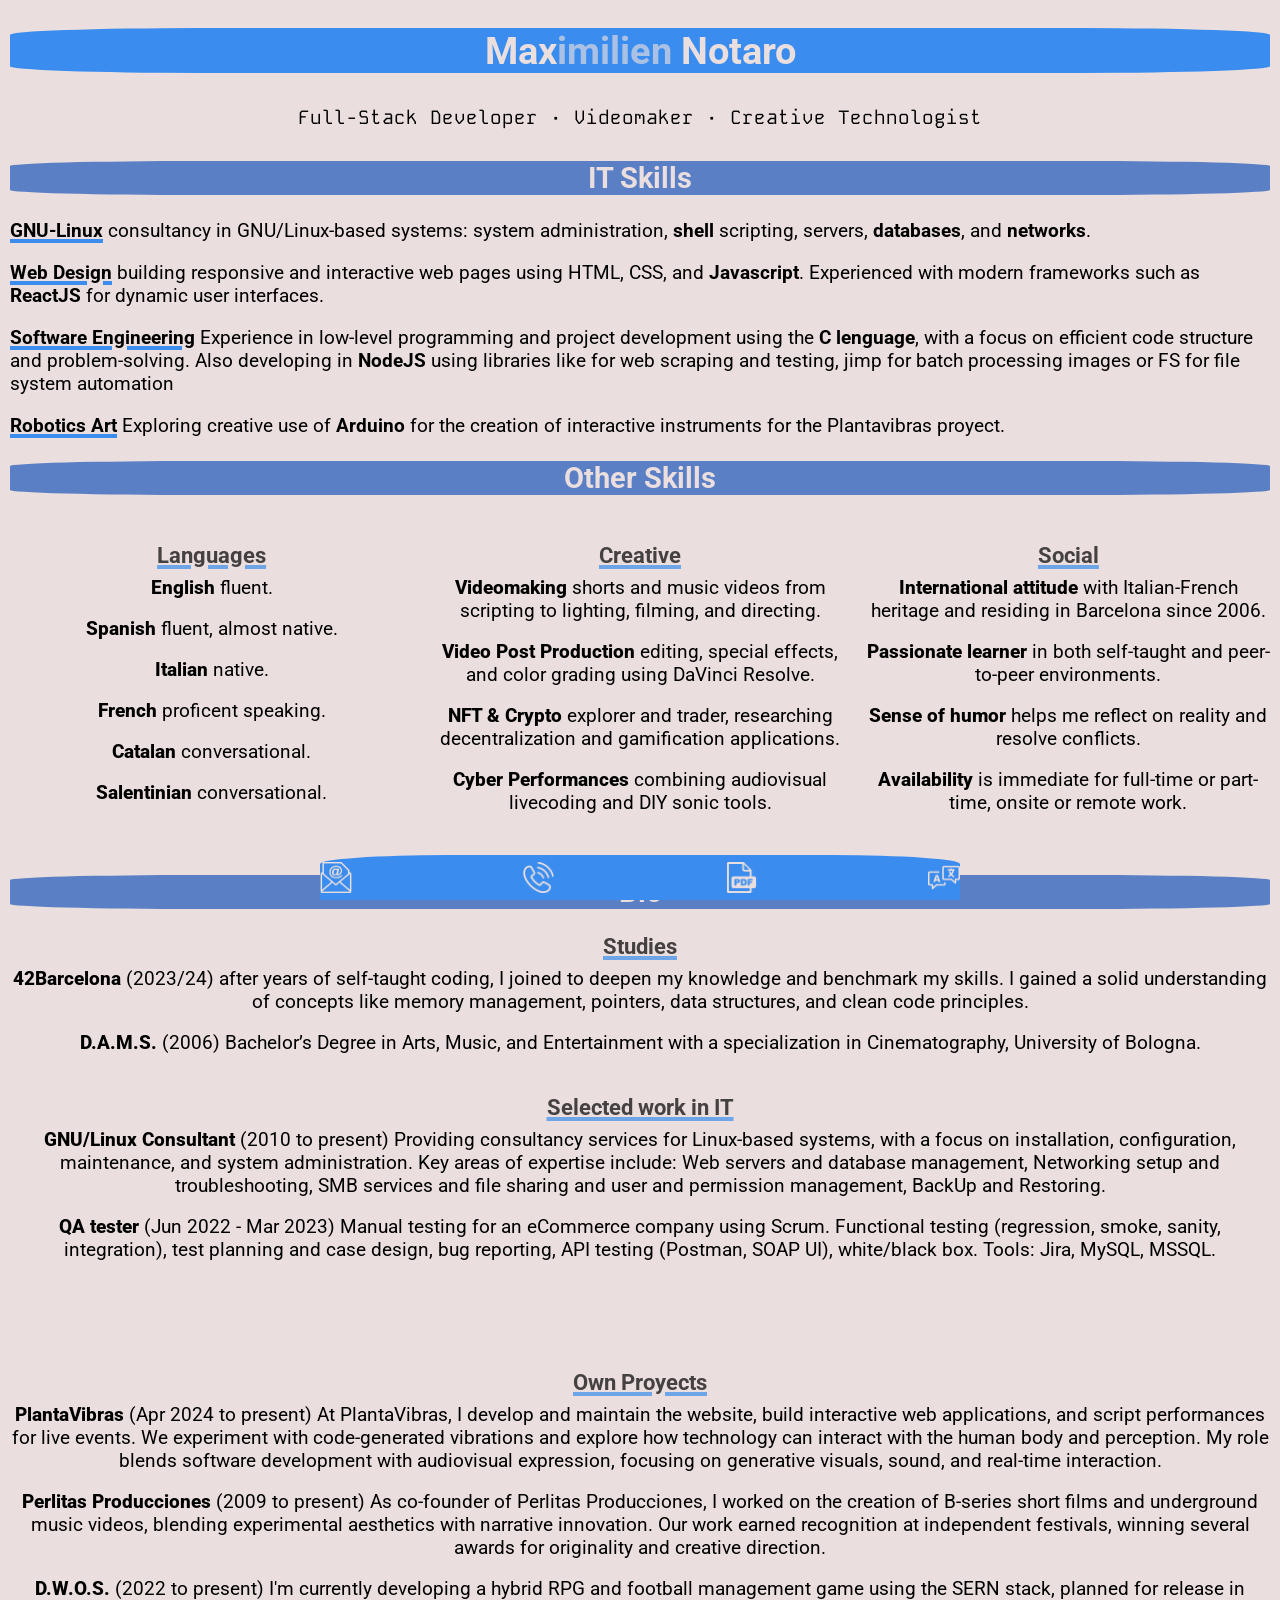
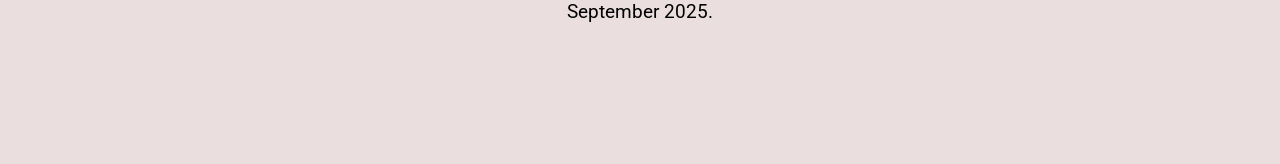
==== commit 3b38cf3d: "refactor started" ====
--- a/index.html
+++ b/index.html
@@ -21,6 +21,7 @@
     <!-- print style overrides -->
     <link rel="stylesheet" media="print" href="print.css" />
     <link href="https://fonts.googleapis.com/css2?family=Roboto:ital,wght@0,400;0,900;1,400&display=swap" rel="stylesheet">
+    <link href="https://fonts.googleapis.com/css2?family=Kode+Mono:wght@400..700&display=swap" rel="stylesheet">
     <title>Max Notaro's CV</title>
 </head>
 <body>
@@ -28,6 +29,8 @@
   <div id="header">
     <h1>Max<span id="imilien">imilien</span> Notaro</h1>
   </div>
+
+
   <div id="presentation">
 		<div id="linksQR">
 			<div id="QR-cont" class="print">
@@ -59,12 +62,8 @@
 				</div>
 			</div> -->
 		</div>
-		<div id="presText">
-      <p id="headline">Full-Stack Developer · GNU/Linux Consultant · Videomaker · Creative Technologist</p>
+      <p id="headline">Full-Stack Developer · Videomaker · Creative Technologist</p>
     </p>
-			<!-- <p>With an <b>audiovisual</b> background, I discovered that <b>coding</b> not only channels my <b>creativity</b> but also offers a new intellectual challenge.</p>
-			<p>This led me to explore the <b>Metaverse</b> and pursue both self-taught and peer-to-peer <b>coding</b>.</p> -->
-		</div>
   </div>
   <h2>IT Skills</h2>
   <div id="tech-skills">
--- a/styles.css
+++ b/styles.css
@@ -95,11 +95,9 @@
     text-decoration-thickness: 4px;
     font-weight: 700;
 }
-#presText {
-    border: 4px solid var(--life);
-    border-radius: 5%;
-    padding : 18px;
-    max-width: 60%;
+#headline {
+    font-family: "Kode Mono", monospace;
+    font-optical-sizing: auto;
     margin: auto;
 }
 
@@ -183,3 +181,8 @@
         margin-bottom: 10vh;
     }
 }
+
+
+
+
+
